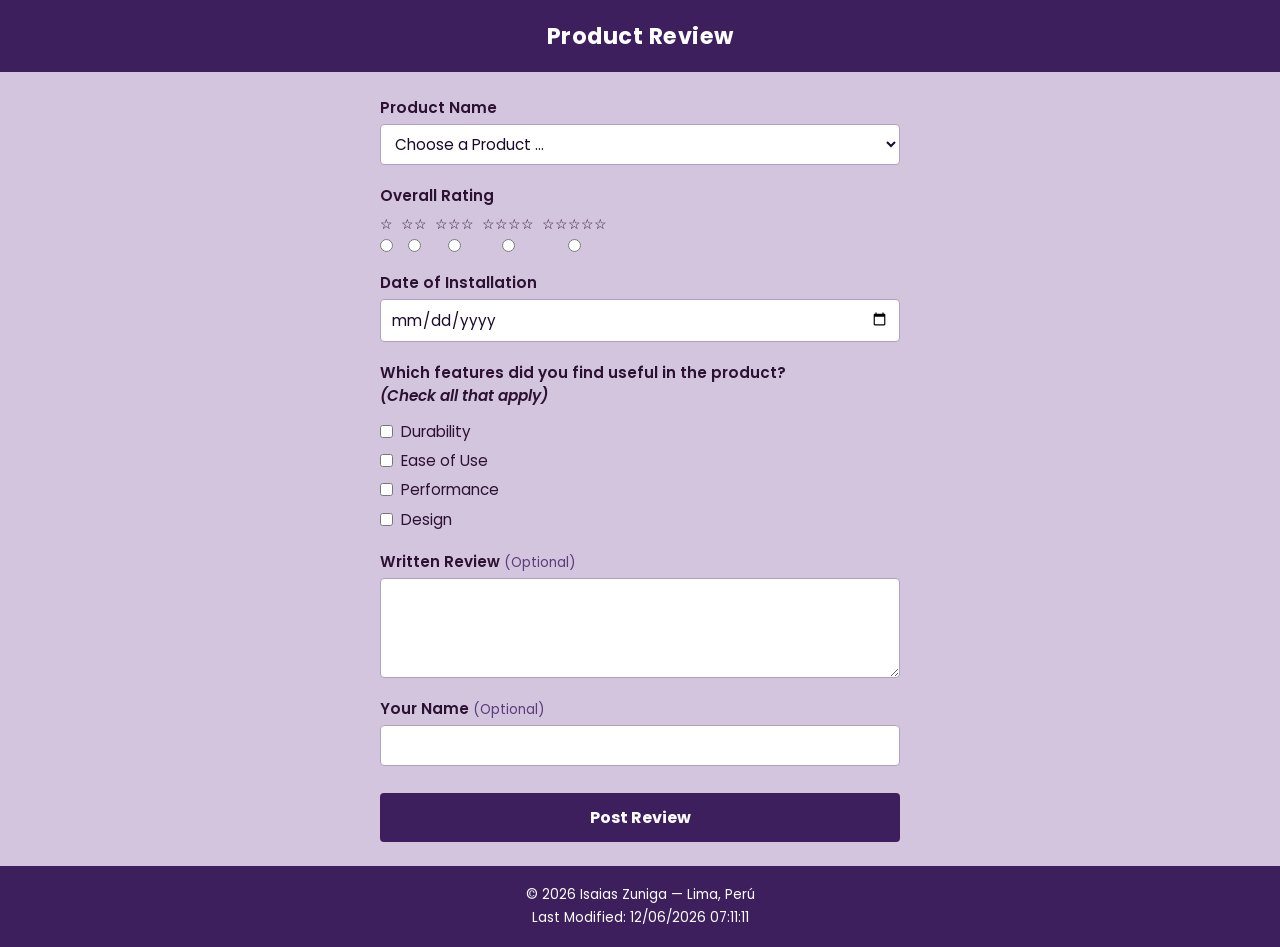
==== form.html @ d6740d54 "w05 asignment" ====
<!DOCTYPE html>
<html lang="en">
  <head>
    <meta charset="UTF-8">
    <meta name="viewport" content="width=device-width, initial-scale=1.0">
    <meta name="description" content="Product review form – WDD 131">
    <meta name="author" content="Isaias Zuniga">
    <title>Product Review</title>
    <link rel="preconnect" href="https://fonts.googleapis.com">
    <link rel="preconnect" href="https://fonts.gstatic.com" crossorigin>
    <link href="https://fonts.googleapis.com/css2?family=Poppins:wght@400;600;700&display=swap" rel="stylesheet">
    <link rel="stylesheet" href="styles/form.css">
    <script src="scripts/form.js" defer></script>
  </head>
  <body>

    <header>
      <h1>Product Review</h1>
    </header>

    <main>
      <form method="get" action="review.html">

        <!-- Product Name -->
        <div class="field">
          <label for="productName">Product Name</label>
          <select id="productName" name="productName" required>
            <option value="" disabled selected>Choose a Product ...</option>
          </select>
        </div>

        <!-- Overall Rating -->
        <div class="field">
          <fieldset>
            <legend>Overall Rating</legend>
            <div class="rating-options">
              <label>
                &#9734;
                <input type="radio" name="rating" value="1" required>
              </label>
              <label>
                &#9734;&#9734;
                <input type="radio" name="rating" value="2">
              </label>
              <label>
                &#9734;&#9734;&#9734;
                <input type="radio" name="rating" value="3">
              </label>
              <label>
                &#9734;&#9734;&#9734;&#9734;
                <input type="radio" name="rating" value="4">
              </label>
              <label>
                &#9734;&#9734;&#9734;&#9734;&#9734;
                <input type="radio" name="rating" value="5">
              </label>
            </div>
          </fieldset>
        </div>

        <!-- Date of Installation -->
        <div class="field">
          <label for="installDate">Date of Installation</label>
          <input type="date" id="installDate" name="installDate" required>
        </div>

        <!-- Useful Features -->
        <div class="field">
          <fieldset>
            <legend>
              Which features did you find useful in the product?<br>
              <em>(Check all that apply)</em>
            </legend>
            <div class="checkbox-group">
              <label>
                <input type="checkbox" name="features" value="Durability">
                Durability
              </label>
              <label>
                <input type="checkbox" name="features" value="Ease of Use">
                Ease of Use
              </label>
              <label>
                <input type="checkbox" name="features" value="Performance">
                Performance
              </label>
              <label>
                <input type="checkbox" name="features" value="Design">
                Design
              </label>
            </div>
          </fieldset>
        </div>

        <!-- Written Review -->
        <div class="field">
          <label for="writtenReview">
            Written Review <span class="optional">(Optional)</span>
          </label>
          <textarea id="writtenReview" name="writtenReview"></textarea>
        </div>

        <!-- Your Name -->
        <div class="field">
          <label for="userName">
            Your Name <span class="optional">(Optional)</span>
          </label>
          <input type="text" id="userName" name="userName">
        </div>

        <!-- Submit -->
        <input type="submit" value="Post Review">

      </form>
    </main>

    <footer>
      <p>&copy; <span id="currentyear"></span> Isaias Zuniga &mdash; Lima, Per&uacute;</p>
      <p id="lastModified"></p>
    </footer>

  </body>
</html>
---- styles/form.css ----
/* ── Variables ── */
:root {
  --header-bg:  #3d1f5e;
  --page-bg:    #d4c5df;
  --input-bg:   #ffffff;
  --btn-bg:     #3d1f5e;
  --btn-text:   #ffffff;
  --label-color: #2d1133;
  --optional-color: #5a3d7a;
  --border:     #b0a0bf;
  --text:       #1a0a2e;
  --font:       'Poppins', sans-serif;
}

/* ── Reset ── */
* {
  box-sizing: border-box;
  margin: 0;
  padding: 0;
}

body {
  font-family: var(--font);
  background-color: var(--page-bg);
  color: var(--text);
  min-height: 100vh;
  display: flex;
  flex-direction: column;
}

/* ── Header ── */
header {
  background-color: var(--header-bg);
  color: var(--btn-text);
  text-align: center;
  padding: 1.2rem 1rem;
}

header h1 {
  font-size: 1.4rem;
  font-weight: 700;
  letter-spacing: 0.5px;
}

/* ── Main ── */
main {
  flex: 1;
  display: flex;
  justify-content: center;
  padding: 1.5rem 1rem;
}

/* ── Form ── */
form {
  width: 100%;
  max-width: 420px;
  display: flex;
  flex-direction: column;
  gap: 1.2rem;
}

/* Field group wrapper */
.field {
  display: flex;
  flex-direction: column;
  gap: 0.3rem;
}

label,
legend {
  font-weight: 600;
  font-size: 0.95rem;
  color: var(--label-color);
}

.optional {
  font-weight: 400;
  font-size: 0.85rem;
  color: var(--optional-color);
}

/* Inputs, select, textarea */
input[type="date"],
input[type="text"],
select,
textarea {
  width: 100%;
  padding: 0.5rem 0.6rem;
  background-color: var(--input-bg);
  border: 1px solid var(--border);
  border-radius: 4px;
  font-family: var(--font);
  font-size: 0.95rem;
  color: var(--text);
}

textarea {
  min-height: 100px;
  resize: vertical;
}

/* ── Rating fieldset ── */
fieldset {
  border: none;
  padding: 0;
}

fieldset legend {
  margin-bottom: 0.5rem;
}

/* Rating row */
.rating-options {
  display: flex;
  gap: 0.5rem;
}

.rating-options label {
  display: flex;
  flex-direction: column;
  align-items: center;
  font-size: 0.85rem;
  font-weight: 400;
  color: var(--label-color);
  gap: 0.2rem;
  cursor: pointer;
}

/* Features checkboxes */
.checkbox-group {
  display: flex;
  flex-direction: column;
  gap: 0.4rem;
  margin-top: 0.3rem;
}

.checkbox-group label {
  display: flex;
  align-items: center;
  gap: 0.5rem;
  font-weight: 400;
  cursor: pointer;
}

/* ── Submit button ── */
input[type="submit"] {
  width: 100%;
  padding: 0.75rem;
  background-color: var(--btn-bg);
  color: var(--btn-text);
  border: none;
  font-family: var(--font);
  font-size: 1rem;
  font-weight: 700;
  cursor: pointer;
  border-radius: 4px;
  margin-top: 0.5rem;
}

input[type="submit"]:hover {
  background-color: #5a3080;
}

/* ── Confirmation page ── */
.confirmation {
  max-width: 420px;
  width: 100%;
  display: flex;
  flex-direction: column;
  gap: 1rem;
  padding-top: 1rem;
}

.confirmation h2 {
  font-size: 1.3rem;
  color: var(--label-color);
}

.confirmation a {
  display: inline-block;
  margin-top: 0.5rem;
  color: var(--optional-color);
  font-weight: 600;
}

/* ── Footer ── */
footer {
  background-color: var(--header-bg);
  color: var(--btn-text);
  text-align: center;
  padding: 1rem;
  font-size: 0.85rem;
}

footer p {
  margin: 0.2rem 0;
}

/* ── Responsive – widen on larger screens ── */
@media (min-width: 600px) {
  form,
  .confirmation {
    max-width: 520px;
  }
}
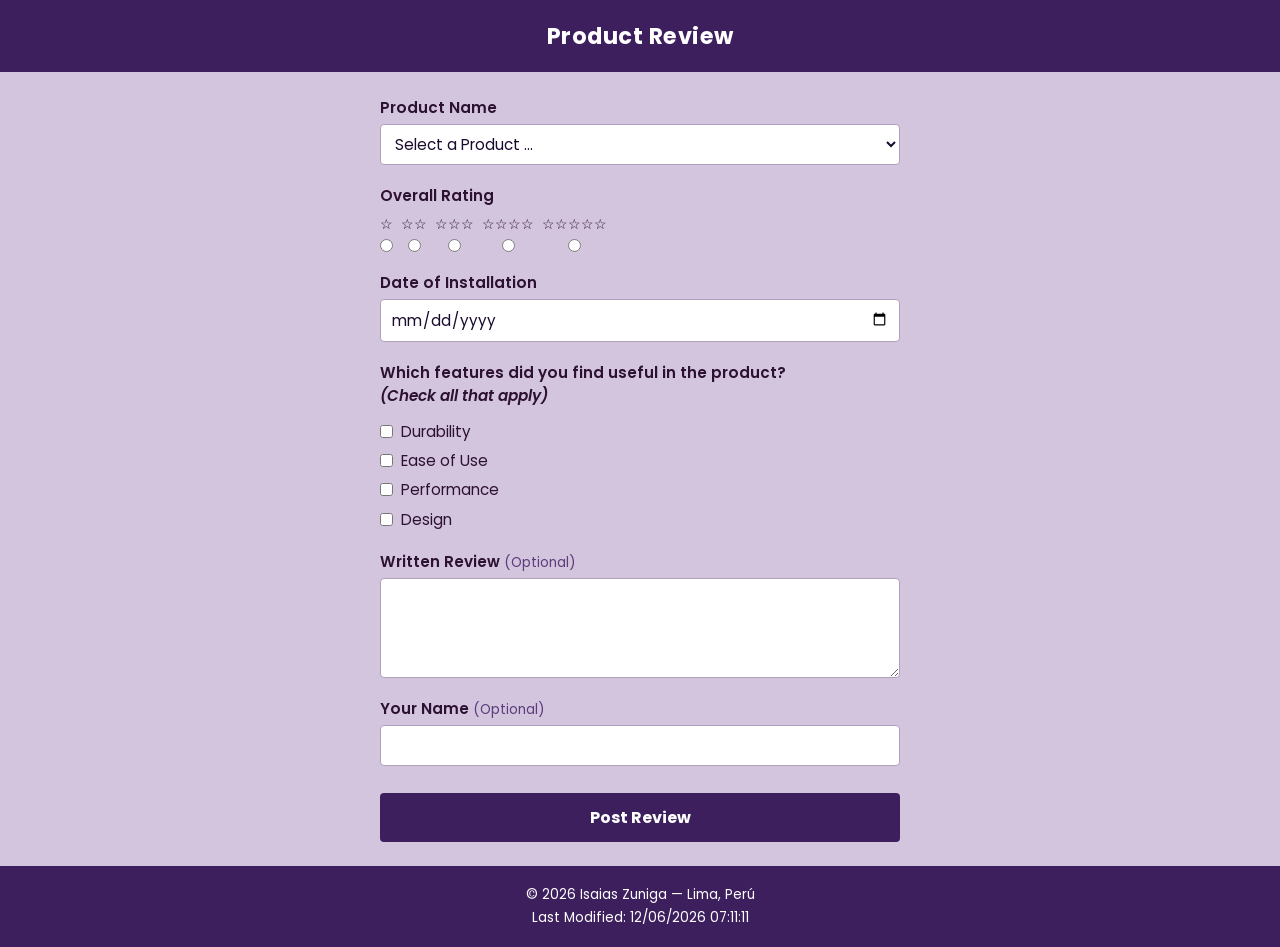
==== commit 3067e3a2: "fix: improve product review form descriptions and accessibility" ====
--- a/form.html
+++ b/form.html
@@ -3,7 +3,7 @@
   <head>
     <meta charset="UTF-8">
     <meta name="viewport" content="width=device-width, initial-scale=1.0">
-    <meta name="description" content="Product review form – WDD 131">
+    <meta name="description" content="Submit a product review. Rate your product, select useful features, and share your experience with other customers.">
     <meta name="author" content="Isaias Zuniga">
     <title>Product Review</title>
     <link rel="preconnect" href="https://fonts.googleapis.com">
@@ -25,7 +25,7 @@
         <div class="field">
           <label for="productName">Product Name</label>
           <select id="productName" name="productName" required>
-            <option value="" disabled selected>Choose a Product ...</option>
+            <option value="" disabled selected>Select a Product ...</option>
           </select>
         </div>
 
@@ -34,25 +34,25 @@
           <fieldset>
             <legend>Overall Rating</legend>
             <div class="rating-options">
-              <label>
+              <label for="rating-1">
                 &#9734;
-                <input type="radio" name="rating" value="1" required>
+                <input type="radio" id="rating-1" name="rating" value="1" required>
               </label>
-              <label>
+              <label for="rating-2">
                 &#9734;&#9734;
-                <input type="radio" name="rating" value="2">
+                <input type="radio" id="rating-2" name="rating" value="2" required>
               </label>
-              <label>
+              <label for="rating-3">
                 &#9734;&#9734;&#9734;
-                <input type="radio" name="rating" value="3">
+                <input type="radio" id="rating-3" name="rating" value="3" required>
               </label>
-              <label>
+              <label for="rating-4">
                 &#9734;&#9734;&#9734;&#9734;
-                <input type="radio" name="rating" value="4">
+                <input type="radio" id="rating-4" name="rating" value="4" required>
               </label>
-              <label>
+              <label for="rating-5">
                 &#9734;&#9734;&#9734;&#9734;&#9734;
-                <input type="radio" name="rating" value="5">
+                <input type="radio" id="rating-5" name="rating" value="5" required>
               </label>
             </div>
           </fieldset>
@@ -72,20 +72,20 @@
               <em>(Check all that apply)</em>
             </legend>
             <div class="checkbox-group">
-              <label>
-                <input type="checkbox" name="features" value="Durability">
+              <label for="feature-durability">
+                <input type="checkbox" id="feature-durability" name="features" value="Durability">
                 Durability
               </label>
-              <label>
-                <input type="checkbox" name="features" value="Ease of Use">
+              <label for="feature-ease">
+                <input type="checkbox" id="feature-ease" name="features" value="Ease of Use">
                 Ease of Use
               </label>
-              <label>
-                <input type="checkbox" name="features" value="Performance">
+              <label for="feature-performance">
+                <input type="checkbox" id="feature-performance" name="features" value="Performance">
                 Performance
               </label>
-              <label>
-                <input type="checkbox" name="features" value="Design">
+              <label for="feature-design">
+                <input type="checkbox" id="feature-design" name="features" value="Design">
                 Design
               </label>
             </div>
